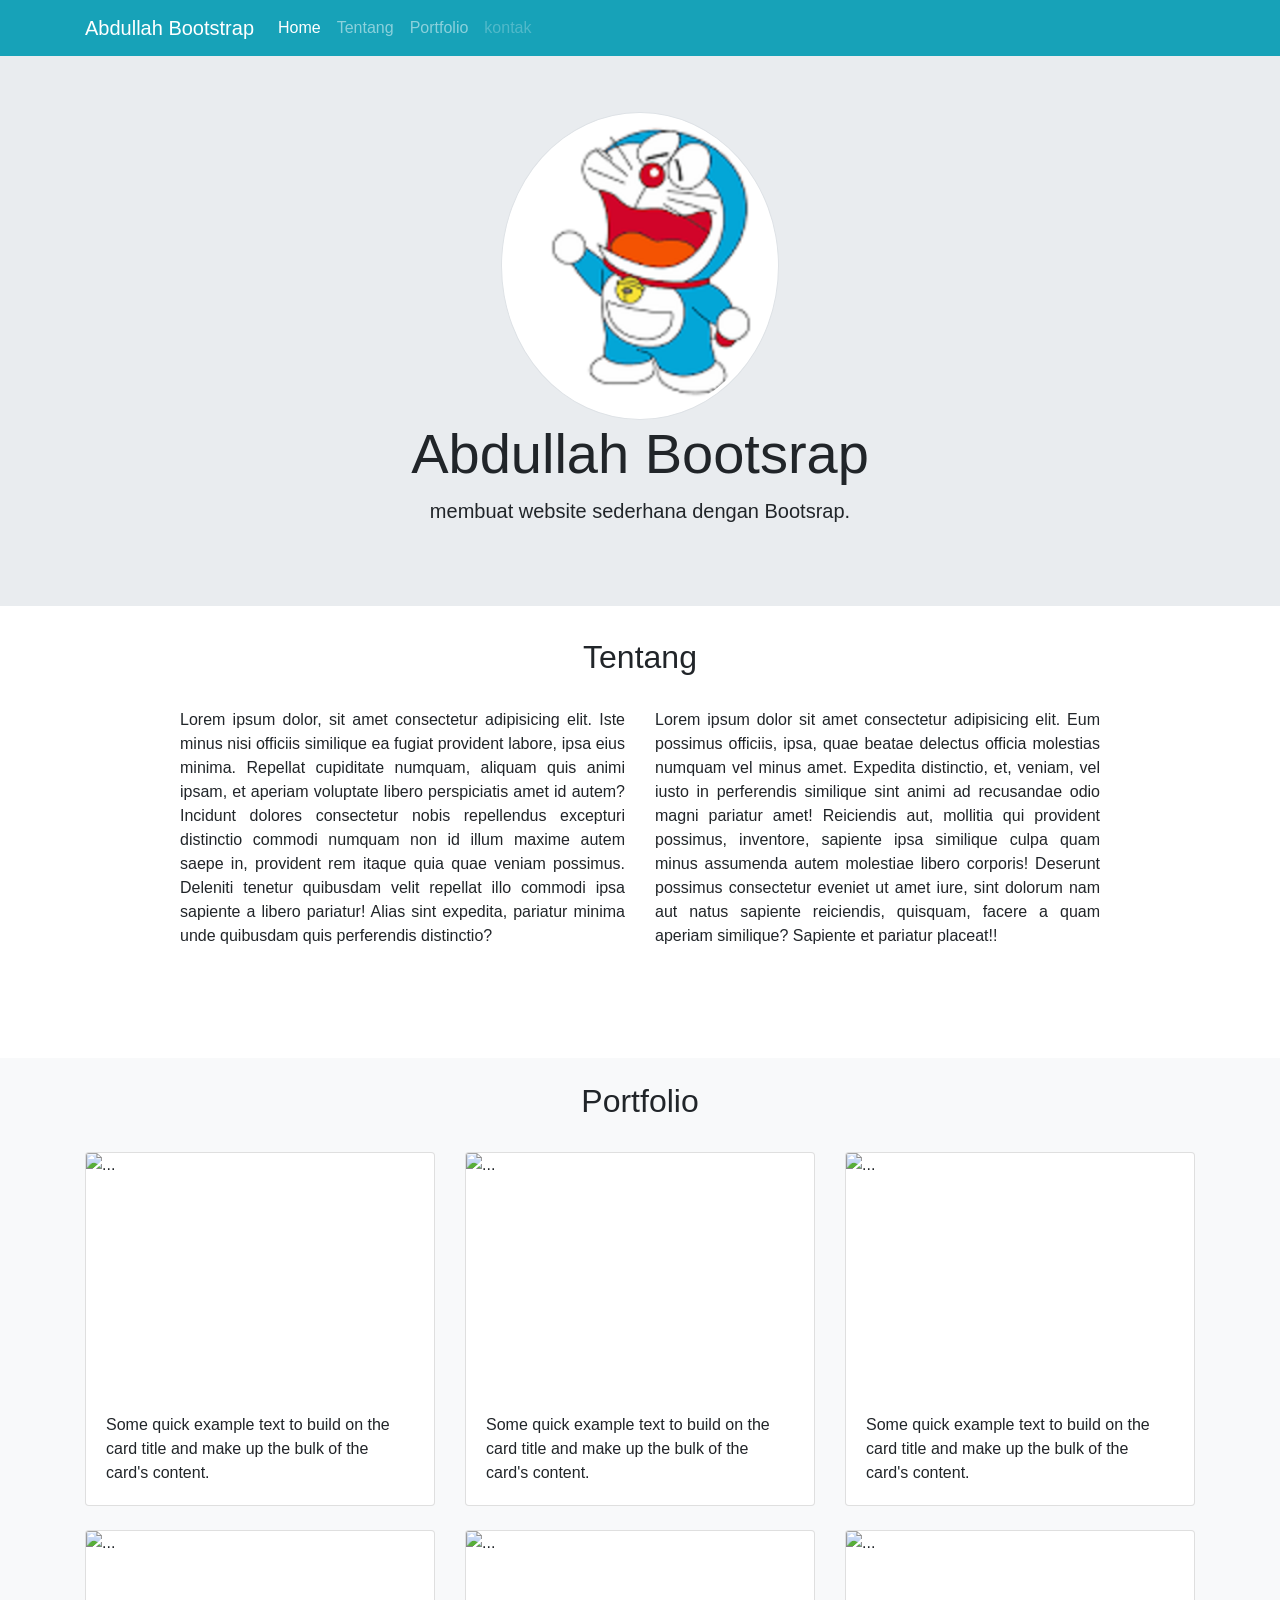
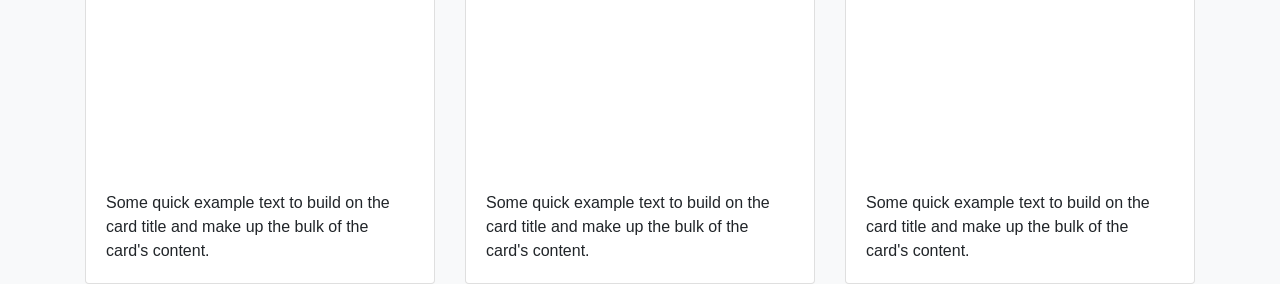
==== Bootstrap1/index.html @ 6b46686d "menambahkan margin bottom antar gambar(antar baris)" ====
<!doctype html>
<html lang="en">
  <head>
    <!-- Required meta tags -->
    <meta charset="utf-8">
    <meta name="viewport" content="width=device-width, initial-scale=1, shrink-to-fit=no">

    <!-- Bootstrap CSS -->
    <link rel="stylesheet" href="https://stackpath.bootstrapcdn.com/bootstrap/4.3.1/css/bootstrap.min.css" integrity="sha384-ggOyR0iXCbMQv3Xipma34MD+dH/1fQ784/j6cY/iJTQUOhcWr7x9JvoRxT2MZw1T" crossorigin="anonymous">

    <title>Dev_Coder</title>

    <link rel="stylesheet" href="style.css">
  </head>
  <body class="mt-5">
        <nav class="navbar fixed-top navbar-expand-lg navbar-dark bg-info">
            <div class="container">
                <a class="navbar-brand" href="#">Abdullah Bootstrap</a>
                <button class="navbar-toggler" type="button" data-toggle="collapse" data-target="#navbarNav" aria-controls="navbarNav" aria-expanded="false" aria-label="Toggle navigation">
                  <span class="navbar-toggler-icon"></span>
                </button>
                <div class="collapse navbar-collapse" id="navbarNav">
                  <ul class="navbar-nav">
                    <li class="nav-item active">
                      <a class="nav-link" href="#">Home <span class="sr-only">(current)</span></a>
                    </li>
                    <li class="nav-item">
                      <a class="nav-link" href="#">Tentang</a>
                    </li>
                    <li class="nav-item">
                      <a class="nav-link" href="#">Portfolio</a>
                    </li>
                    <li class="nav-item">
                      <a class="nav-link disabled" href="#" tabindex="-1" aria-disabled="true">kontak</a>
                    </li>
                  </ul>
                </div>
            </div>
              </nav>

              <div class="jumbotron jumbotron-fluid">
                    <div class="container text-center">
                      <img src="foto/dora1.png" width="25%" class="rounded-circle img-thumbnail">
                      <h1 class="display-4">Abdullah Bootsrap</h1>
                      <p class="lead">membuat website sederhana dengan Bootsrap.</p>
                    </div>
                  </div>

            <section id="about" class="about">
            <div class="container">
                <div class="row mb-4">
                <div class="col text-center">
                  <h2>Tentang</h2>  
                </div>    
                </div>

                <div class="row justify-content-center">
                <div class="col-md-5 text-center">
                    <p class="text-justify"> Lorem ipsum dolor, sit amet consectetur adipisicing elit. Iste minus nisi officiis similique ea fugiat provident labore, ipsa eius minima. Repellat cupiditate numquam, aliquam quis animi ipsam, et aperiam voluptate libero perspiciatis amet id autem? Incidunt dolores consectetur nobis repellendus excepturi distinctio commodi numquam non id illum maxime autem saepe in, provident rem itaque quia quae veniam possimus. Deleniti tenetur quibusdam velit repellat illo commodi ipsa sapiente a libero pariatur! Alias sint expedita, pariatur minima unde quibusdam quis perferendis distinctio?</p>
                </div>
                <div class="col-md-5 text-center">
                    <p class="text-justify"> Lorem ipsum dolor sit amet consectetur adipisicing elit. Eum possimus officiis, ipsa, quae beatae delectus officia molestias numquam vel minus amet. Expedita distinctio, et, veniam, vel iusto in perferendis similique sint animi ad recusandae odio magni pariatur amet! Reiciendis aut, mollitia qui provident possimus, inventore, sapiente ipsa similique culpa quam minus assumenda autem molestiae libero corporis! Deserunt possimus consectetur eveniet ut amet iure, sint dolorum nam aut natus sapiente reiciendis, quisquam, facere a quam aperiam similique? Sapiente et pariatur placeat!!</p>
                </div>
                </div>
            </div>      
            </section>


            <section id="portfolio" class="portfolio bg-light">
            <div class="container">
                <div class="row mb-4 pt-4">
                <div class="col text-center">
                <h2>Portfolio</h2>
                </div>
                </div>

                <div class="row mb-4">
                <div class="col-md">
                  <div class="card">
                    <img src="foto/viuw1.png" height="240px" class="card-img-top" alt="...">
                    <div class="card-body">
                      <p class="card-text">Some quick example text to build on the card title and make up the bulk of the card's content.</p>
                    </div>
                  </div>
                </div>
                <div class="col-md">
                  <div class="card">
                    <img src="foto/viuw2.png" height="240px" class="card-img-top" alt="...">
                    <div class="card-body">
                      <p class="card-text">Some quick example text to build on the card title and make up the bulk of the card's content.</p>
                    </div>
                  </div>
                </div>
                <div class="col-md">
                  <div class="card">
                    <img src="foto/viuw3.png" height="240px" class="card-img-top" alt="...">
                    <div class="card-body">
                      <p class="card-text">Some quick example text to build on the card title and make up the bulk of the card's content.</p>
                    </div>
                  </div>
                </div>
                </div>
              


                <div class="row mb-4">
                  <div class="col-md">
                    <div class="card">
                      <img src="foto/viuw4.png" height="240px" class="card-img-top" alt="...">
                      <div class="card-body">
                        <p class="card-text">Some quick example text to build on the card title and make up the bulk of the card's content.</p>
                      </div>
                    </div>
                  </div>
                  <div class="col-md">
                    <div class="card">
                      <img src="foto/viuw5.png" height="240px" class="card-img-top" alt="...">
                      <div class="card-body">
                        <p class="card-text">Some quick example text to build on the card title and make up the bulk of the card's content.</p>
                      </div>
                    </div>
                  </div>
                  <div class="col-md">
                    <div class="card">
                      <img src="foto/viuw6.png" height="240px" class="card-img-top" alt="...">
                      <div class="card-body">
                        <p class="card-text">Some quick example text to build on the card title and make up the bulk of the card's content.</p>
                      </div>
                    </div>
                  </div>
                  </div>
            </div>
            </section>




    <!-- Optional JavaScript -->
    <!-- jQuery first, then Popper.js, then Bootstrap JS -->
    <script src="https://code.jquery.com/jquery-3.3.1.slim.min.js" integrity="sha384-q8i/X+965DzO0rT7abK41JStQIAqVgRVzpbzo5smXKp4YfRvH+8abtTE1Pi6jizo" crossorigin="anonymous"></script>
    <script src="https://cdnjs.cloudflare.com/ajax/libs/popper.js/1.14.7/umd/popper.min.js" integrity="sha384-UO2eT0CpHqdSJQ6hJty5KVphtPhzWj9WO1clHTMGa3JDZwrnQq4sF86dIHNDz0W1" crossorigin="anonymous"></script>
    <script src="https://stackpath.bootstrapcdn.com/bootstrap/4.3.1/js/bootstrap.min.js" integrity="sha384-JjSmVgyd0p3pXB1rRibZUAYoIIy6OrQ6VrjIEaFf/nJGzIxFDsf4x0xIM+B07jRM" crossorigin="anonymous"></script>
  </body>
</html>
---- Bootstrap1/style.css ----
section{
    min-height: 420px;
}
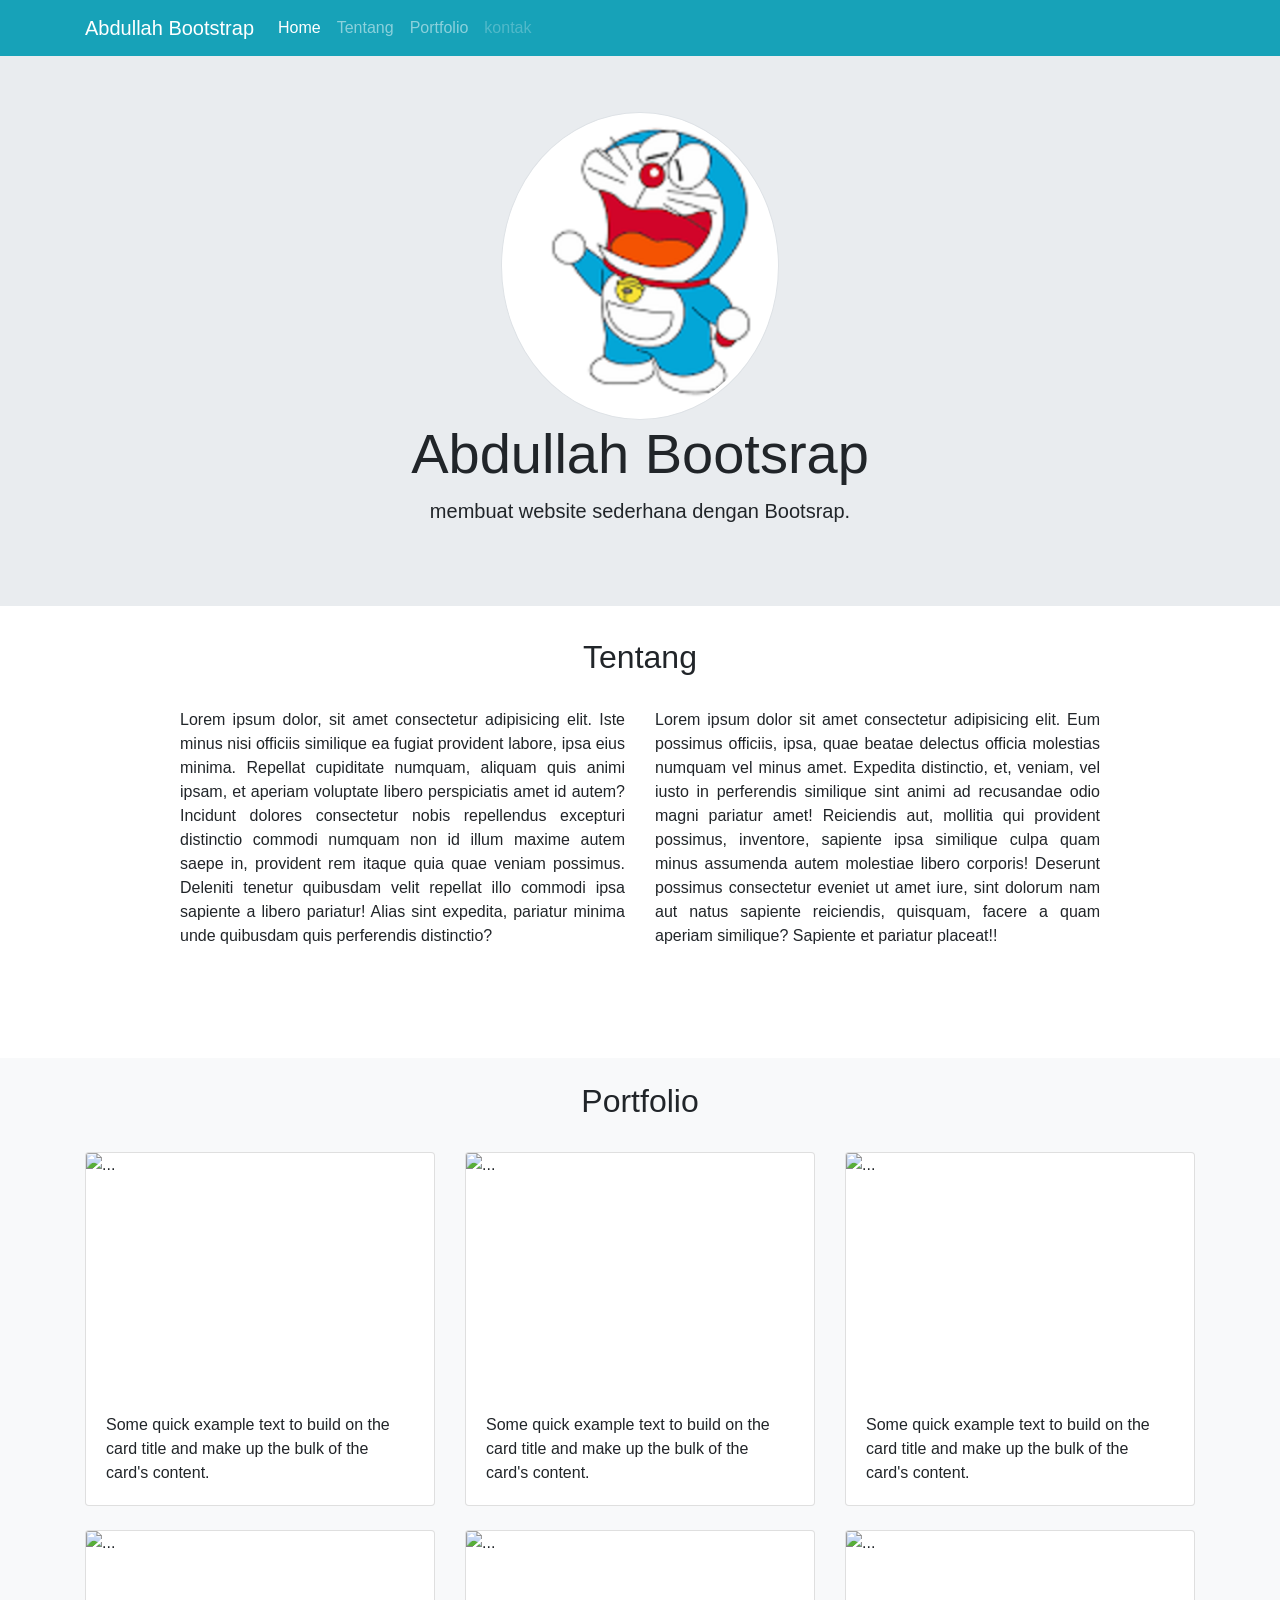
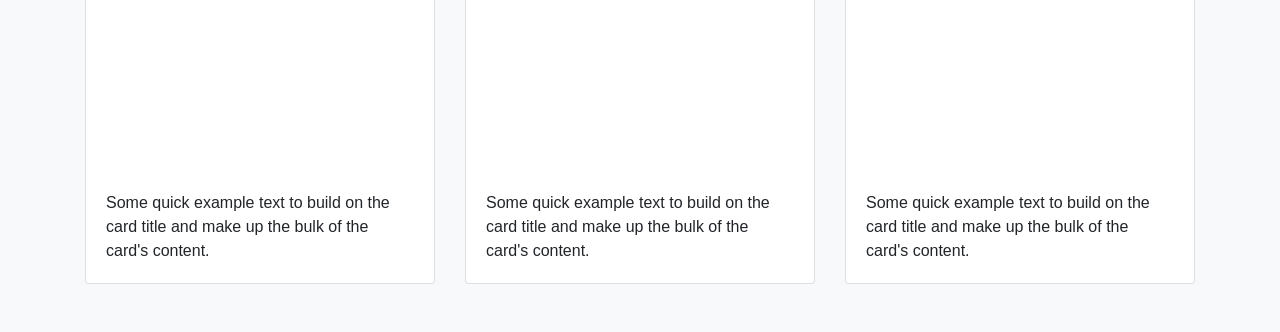
==== commit b5e17200: "menambahkan padding bottom diakhir gambar" ====
--- a/Bootstrap1/index.html
+++ b/Bootstrap1/index.html
@@ -66,7 +66,7 @@
             </section>
 
 
-            <section id="portfolio" class="portfolio bg-light">
+            <section id="portfolio" class="portfolio bg-light pb-4">
             <div class="container">
                 <div class="row mb-4 pt-4">
                 <div class="col text-center">
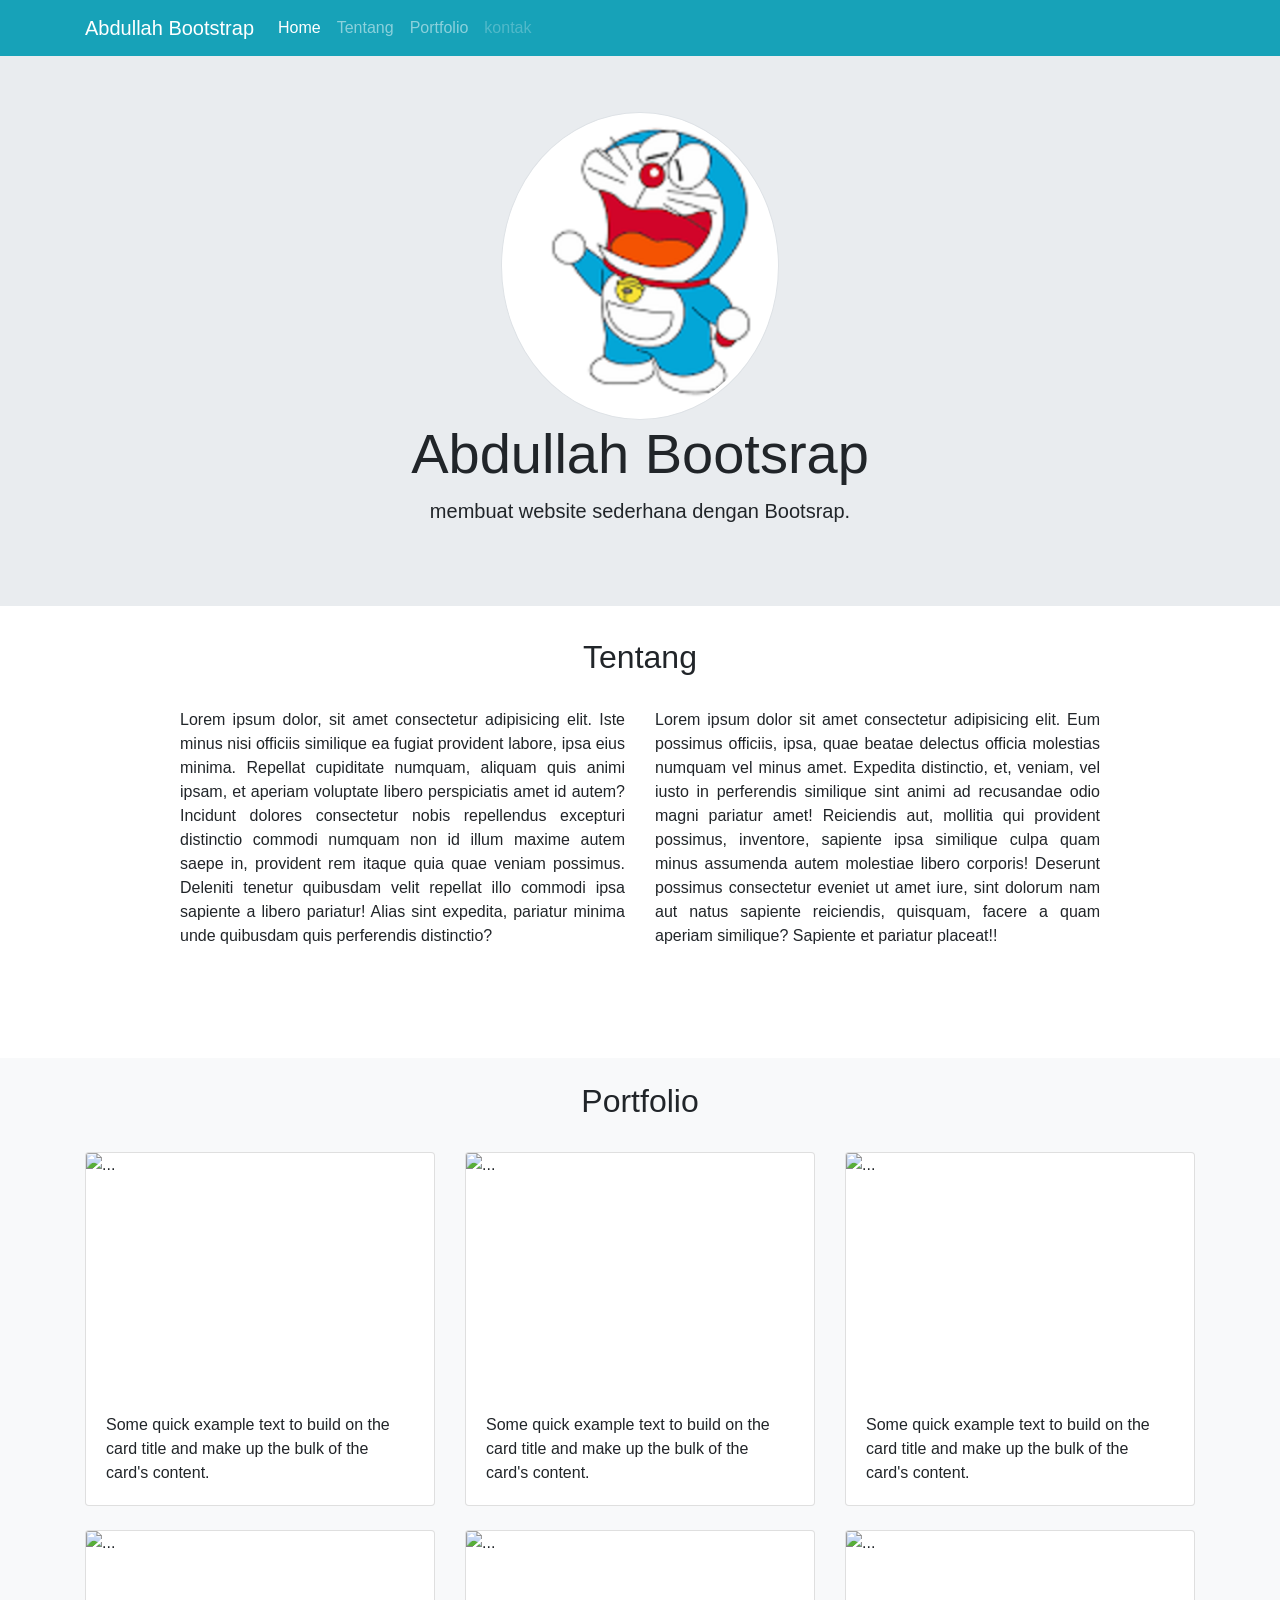
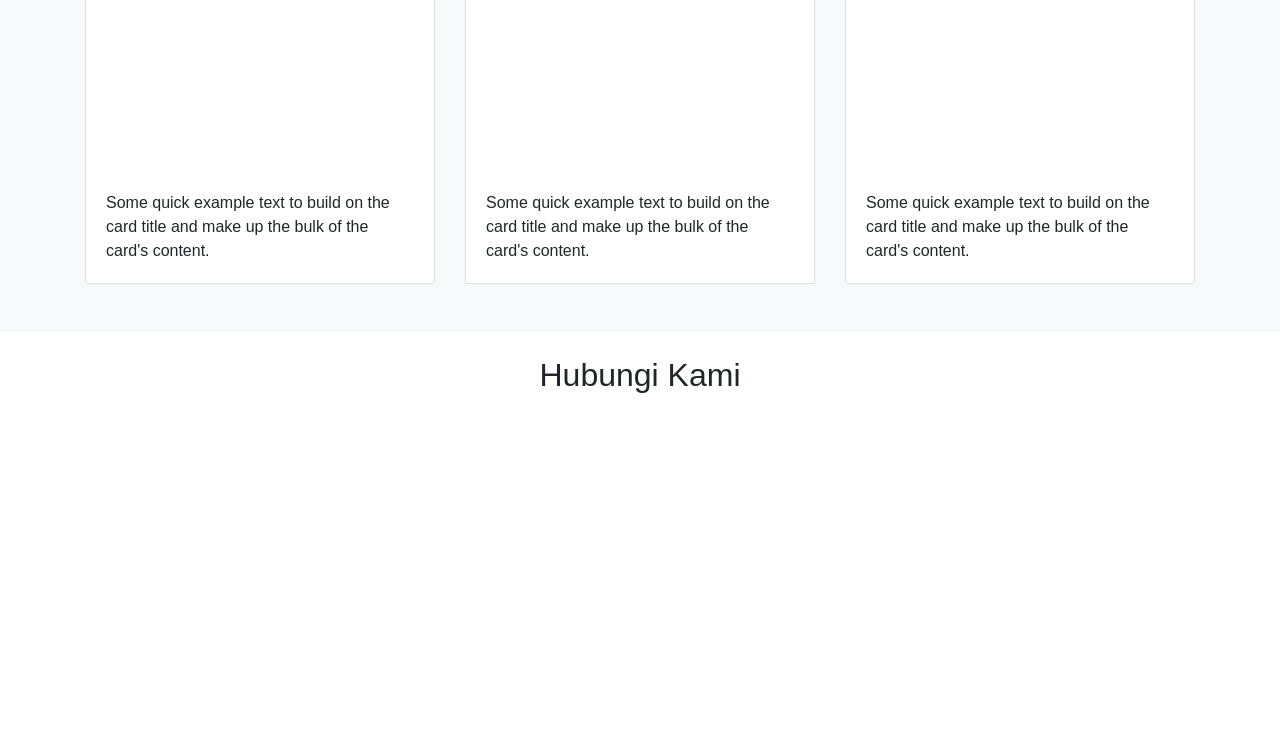
==== commit c67766b8: "menambahkan section utuk tulisan Hubungi kami dan mengatur posisi tengah serta padding maupun margin" ====
--- a/Bootstrap1/index.html
+++ b/Bootstrap1/index.html
@@ -132,7 +132,17 @@
             </div>
             </section>
 
-
+          
+            <section id="contact" class="contact">
+              <div class="container">
+                <div class="row text-center pt-4 mb-4">
+                  <div class="col">
+                    <h2>Hubungi Kami</h2>
+                  </div>
+                </div>
+              </div>
+            </section>
+            
 
 
     <!-- Optional JavaScript -->
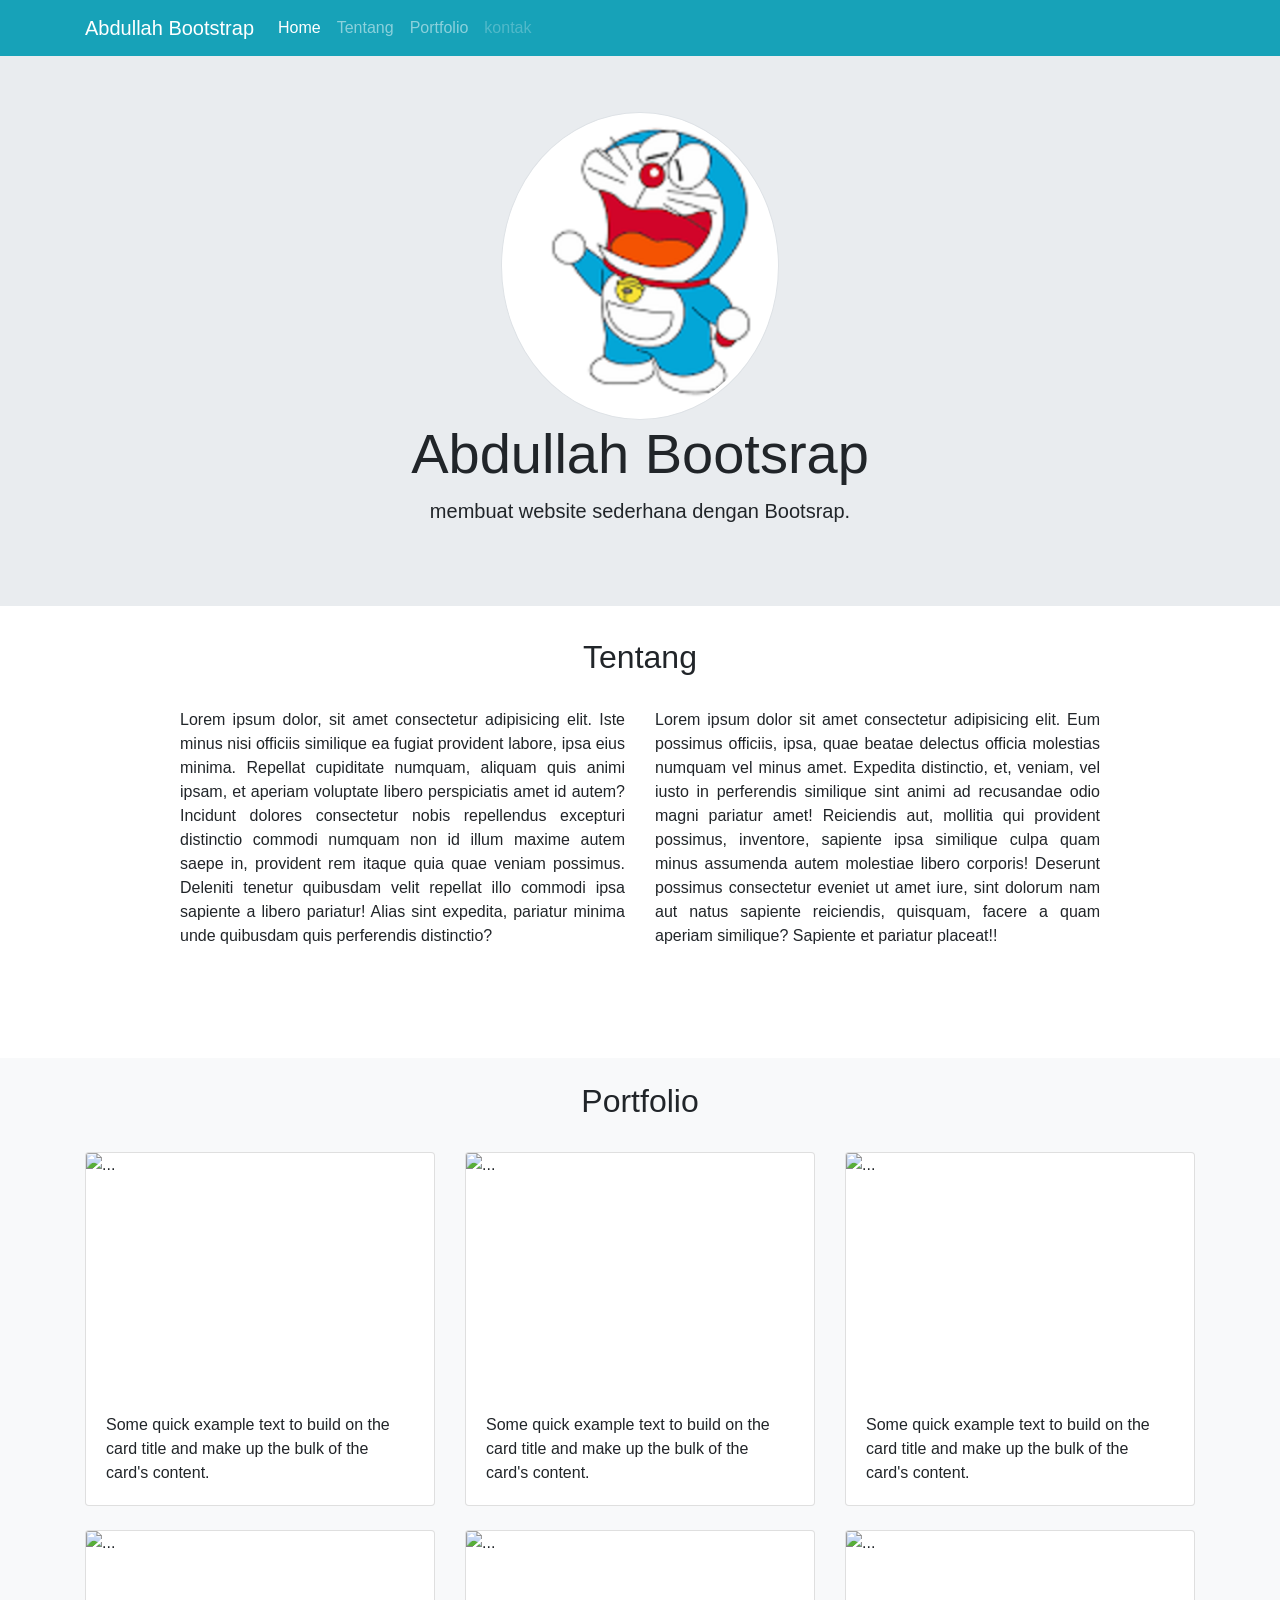
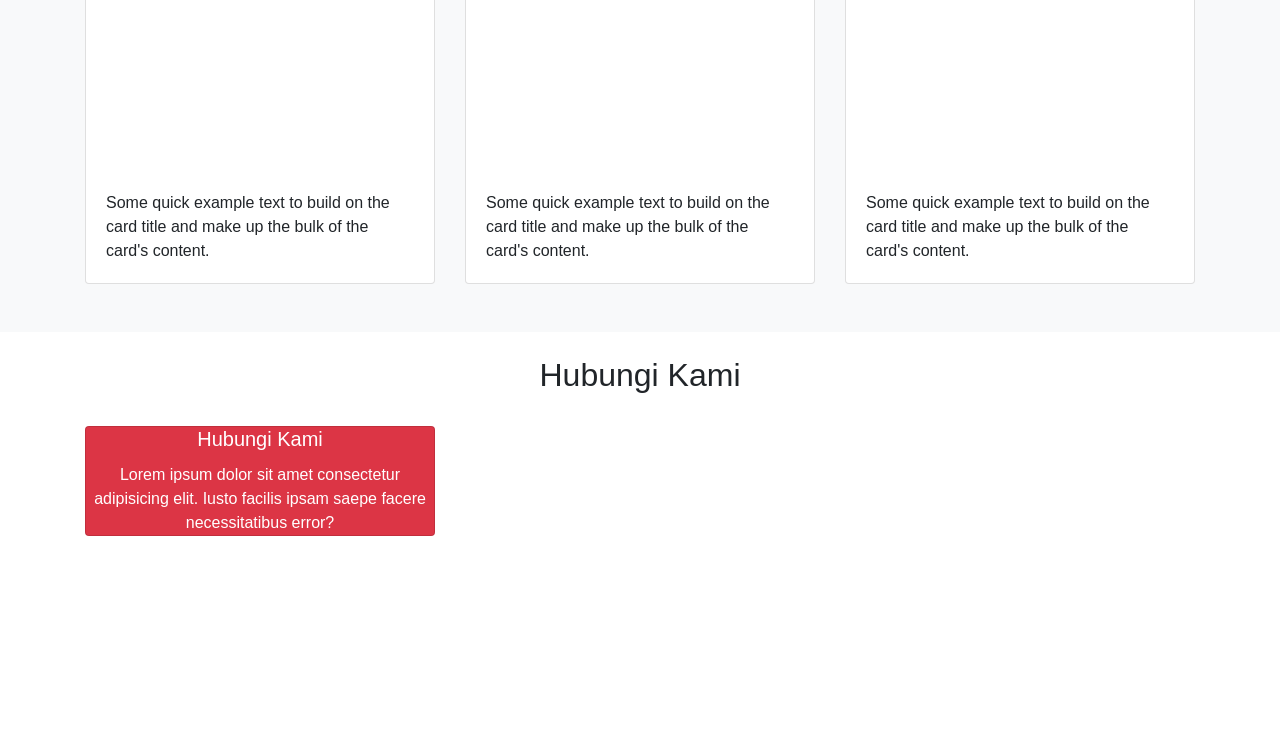
==== commit bd5e47b4: "menambahkan card body" ====
--- a/Bootstrap1/index.html
+++ b/Bootstrap1/index.html
@@ -135,11 +135,22 @@
           
             <section id="contact" class="contact">
               <div class="container">
-                <div class="row text-center pt-4 mb-4">
-                  <div class="col">
+                <div class="row  pt-4 mb-4">
+                  <div class="col text-center">
                     <h2>Hubungi Kami</h2>
                   </div>
                 </div>
+
+               <div class="row">
+                 <div class="col-lg-4 text-center">
+                    <div class="card text-white bg-danger mb-3>                       
+                        <div class="card-body">
+                          <h5 class="card-title">Hubungi Kami</h5>
+                          <p class="card-text">Lorem ipsum dolor sit amet consectetur adipisicing elit. Iusto facilis ipsam saepe facere necessitatibus error?</p>
+                        </div>
+                      </div>
+                 </div>
+               </div> 
               </div>
             </section>
             
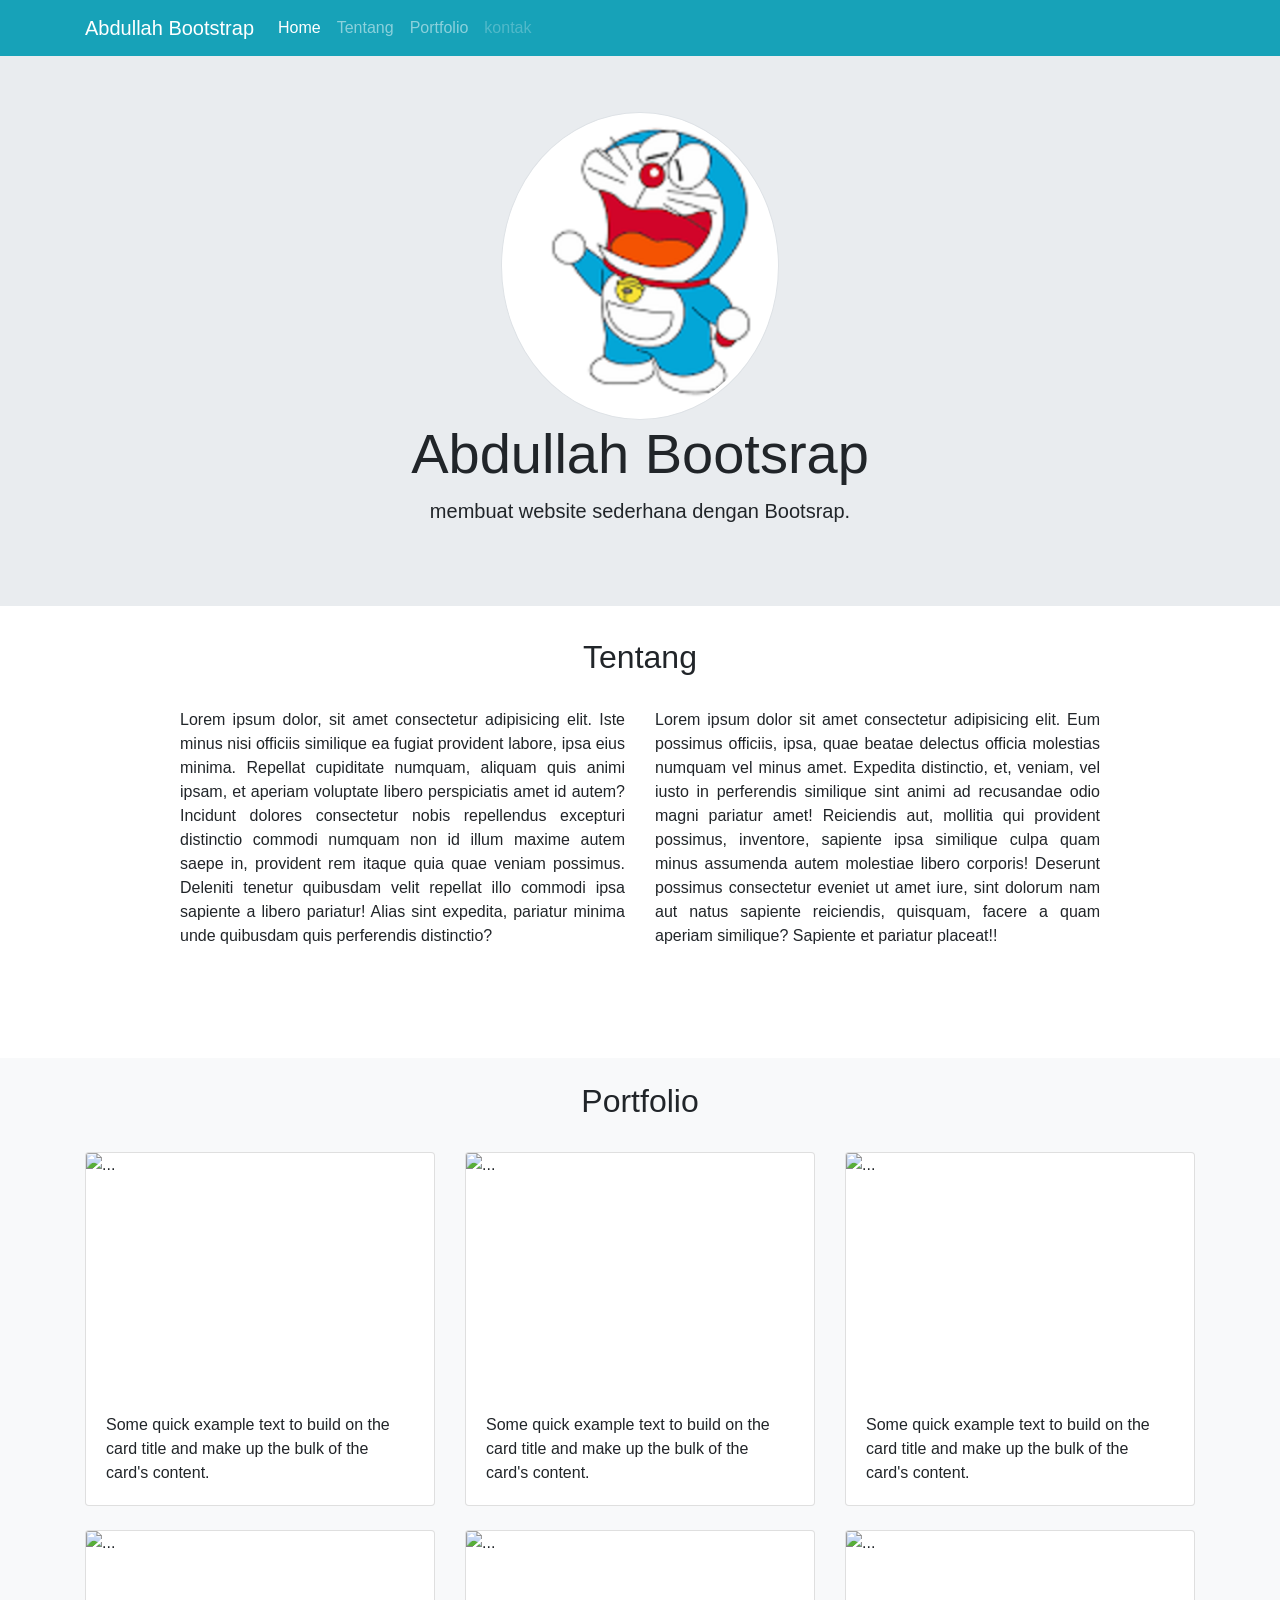
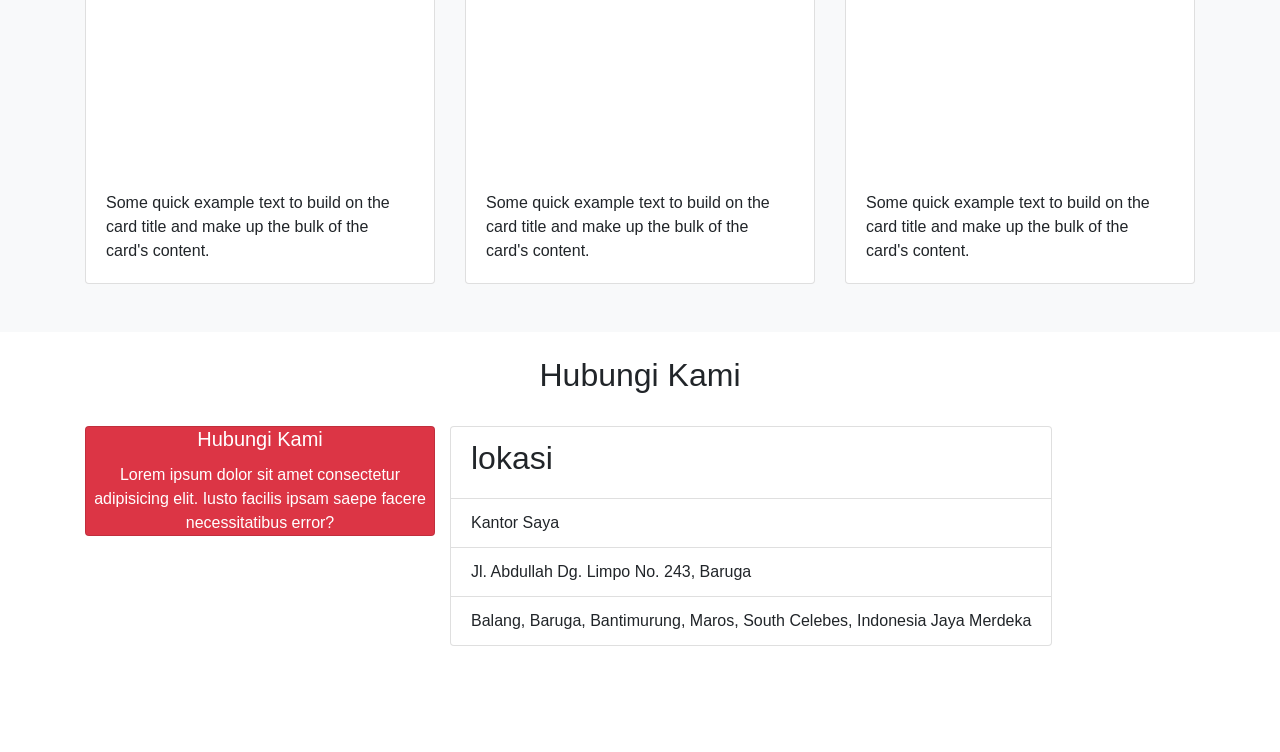
==== commit 5eb3c7d9: "menambahkan list group" ====
--- a/Bootstrap1/index.html
+++ b/Bootstrap1/index.html
@@ -149,6 +149,13 @@
                           <p class="card-text">Lorem ipsum dolor sit amet consectetur adipisicing elit. Iusto facilis ipsam saepe facere necessitatibus error?</p>
                         </div>
                       </div>
+                    
+                      <ul class="list-group">
+                          <li class="list-group-item"><h2>lokasi</h2></li>
+                          <li class="list-group-item">Kantor Saya</li>
+                          <li class="list-group-item">Jl. Abdullah Dg. Limpo No. 243, Baruga</li>
+                          <li class="list-group-item">Balang, Baruga, Bantimurung, Maros, South Celebes, Indonesia Jaya Merdeka</li>                          
+                        </ul> 
                  </div>
                </div> 
               </div>
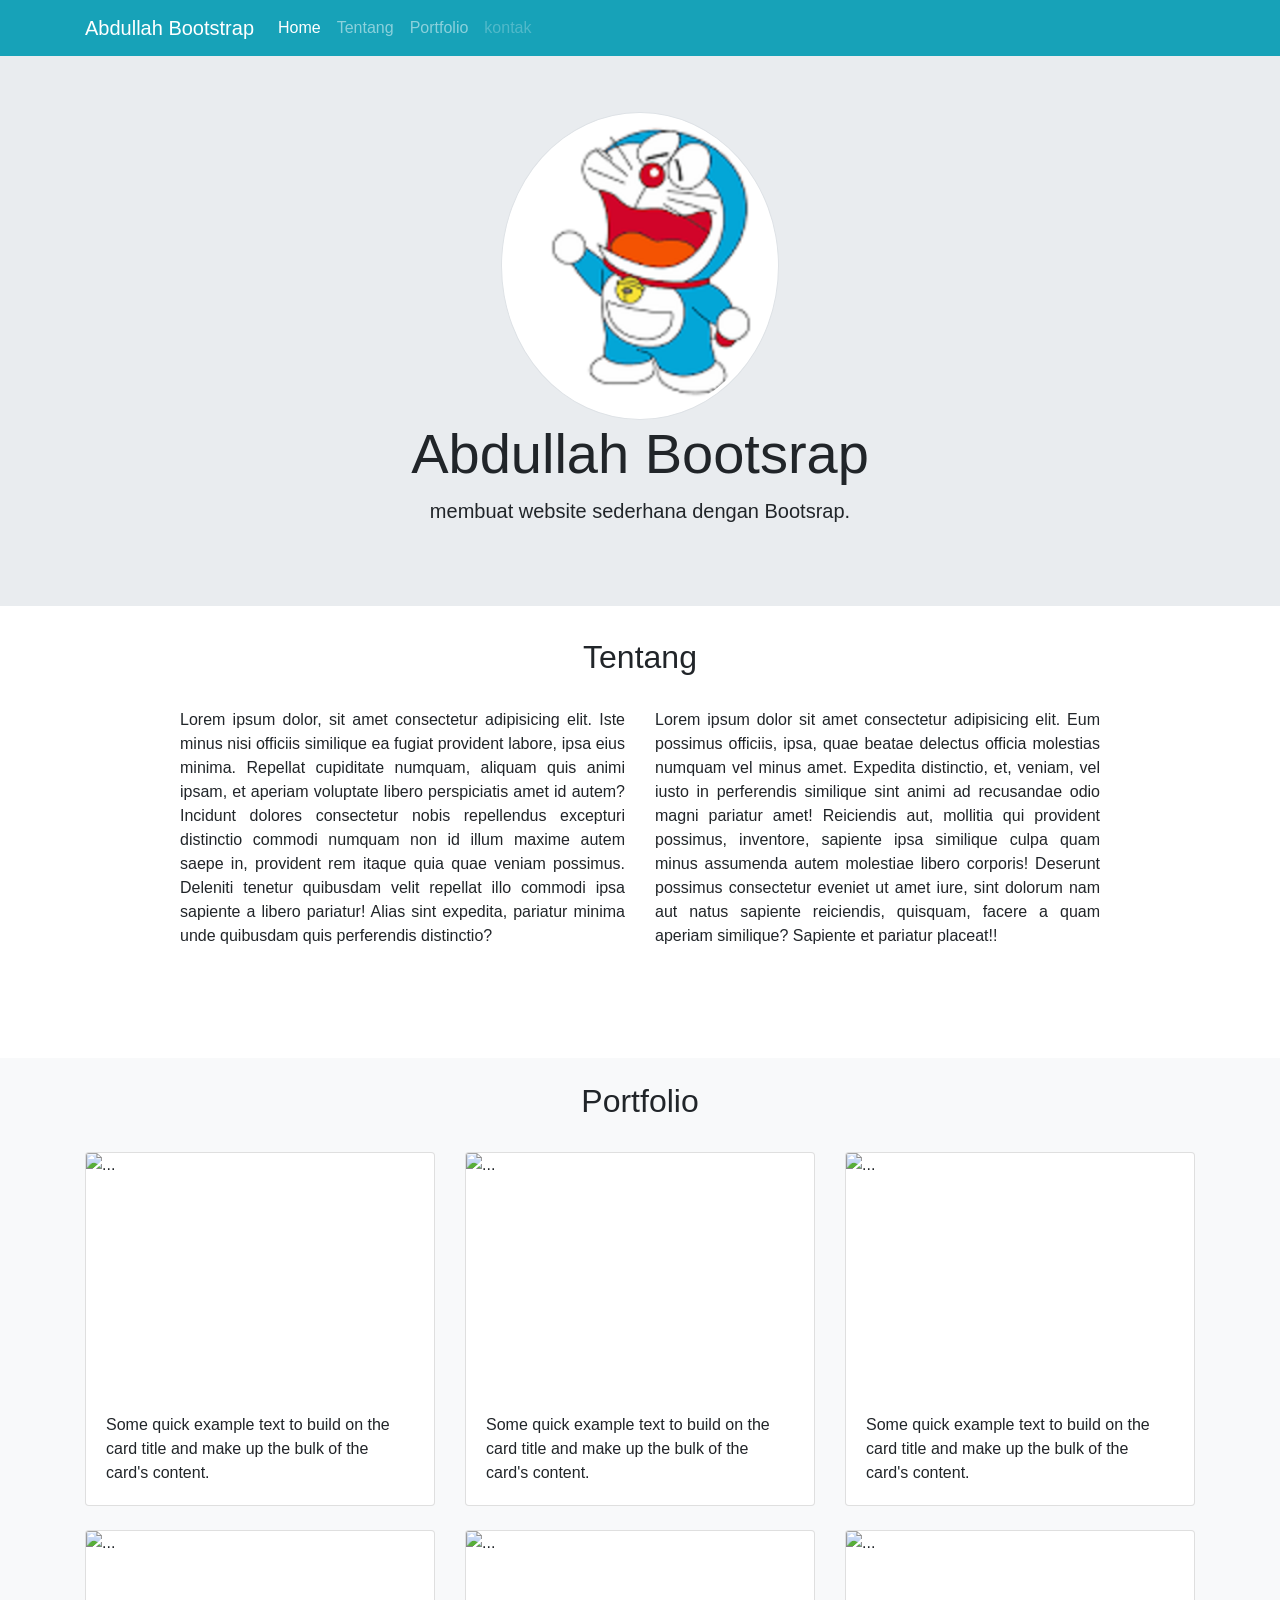
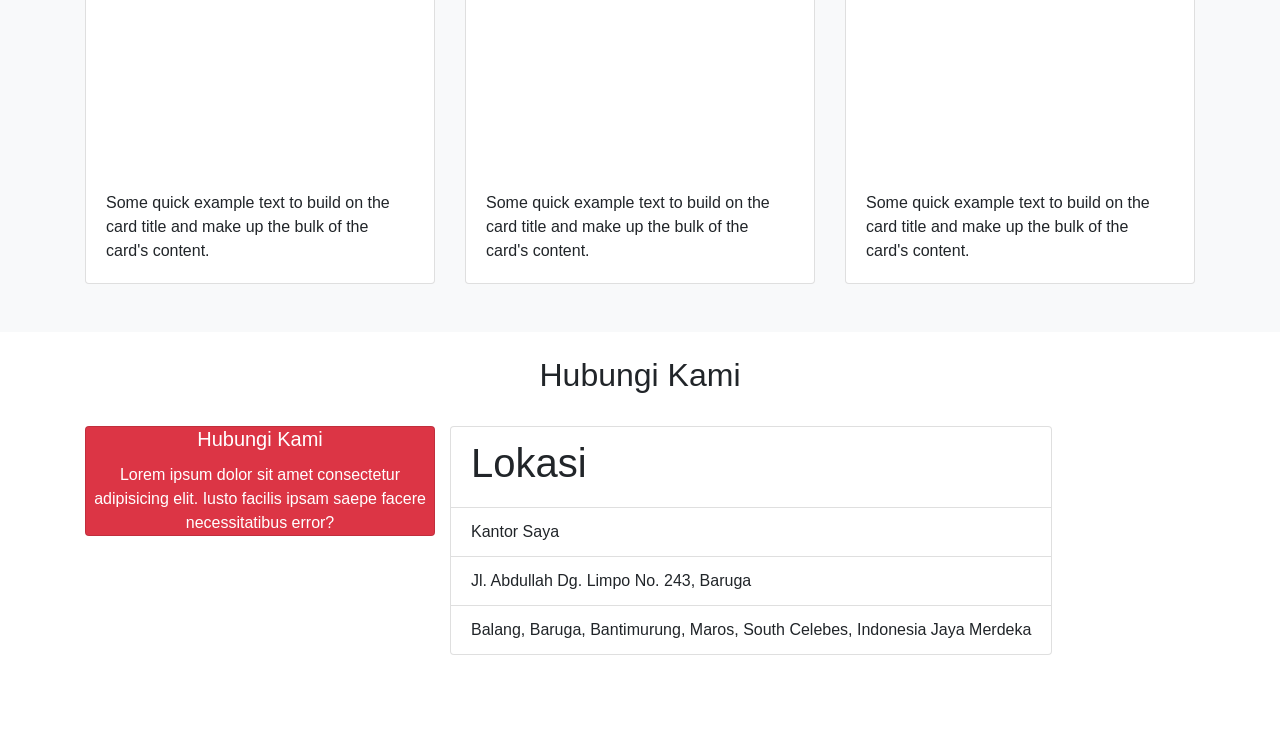
==== commit 99a813c6: "menambahkan list group" ====
--- a/Bootstrap1/index.html
+++ b/Bootstrap1/index.html
@@ -148,18 +148,17 @@
                           <h5 class="card-title">Hubungi Kami</h5>
                           <p class="card-text">Lorem ipsum dolor sit amet consectetur adipisicing elit. Iusto facilis ipsam saepe facere necessitatibus error?</p>
                         </div>
-                      </div>
-                    
+                      </div>                
                       <ul class="list-group">
-                          <li class="list-group-item"><h2>lokasi</h2></li>
+                          <li class="list-group-item"><h1>Lokasi</h1></li>
                           <li class="list-group-item">Kantor Saya</li>
                           <li class="list-group-item">Jl. Abdullah Dg. Limpo No. 243, Baruga</li>
                           <li class="list-group-item">Balang, Baruga, Bantimurung, Maros, South Celebes, Indonesia Jaya Merdeka</li>                          
-                        </ul> 
-                 </div>
-               </div> 
-              </div>
-            </section>
+                      </ul> 
+                  </div>
+                </div> 
+                </div>
+              </section>
             
 
 
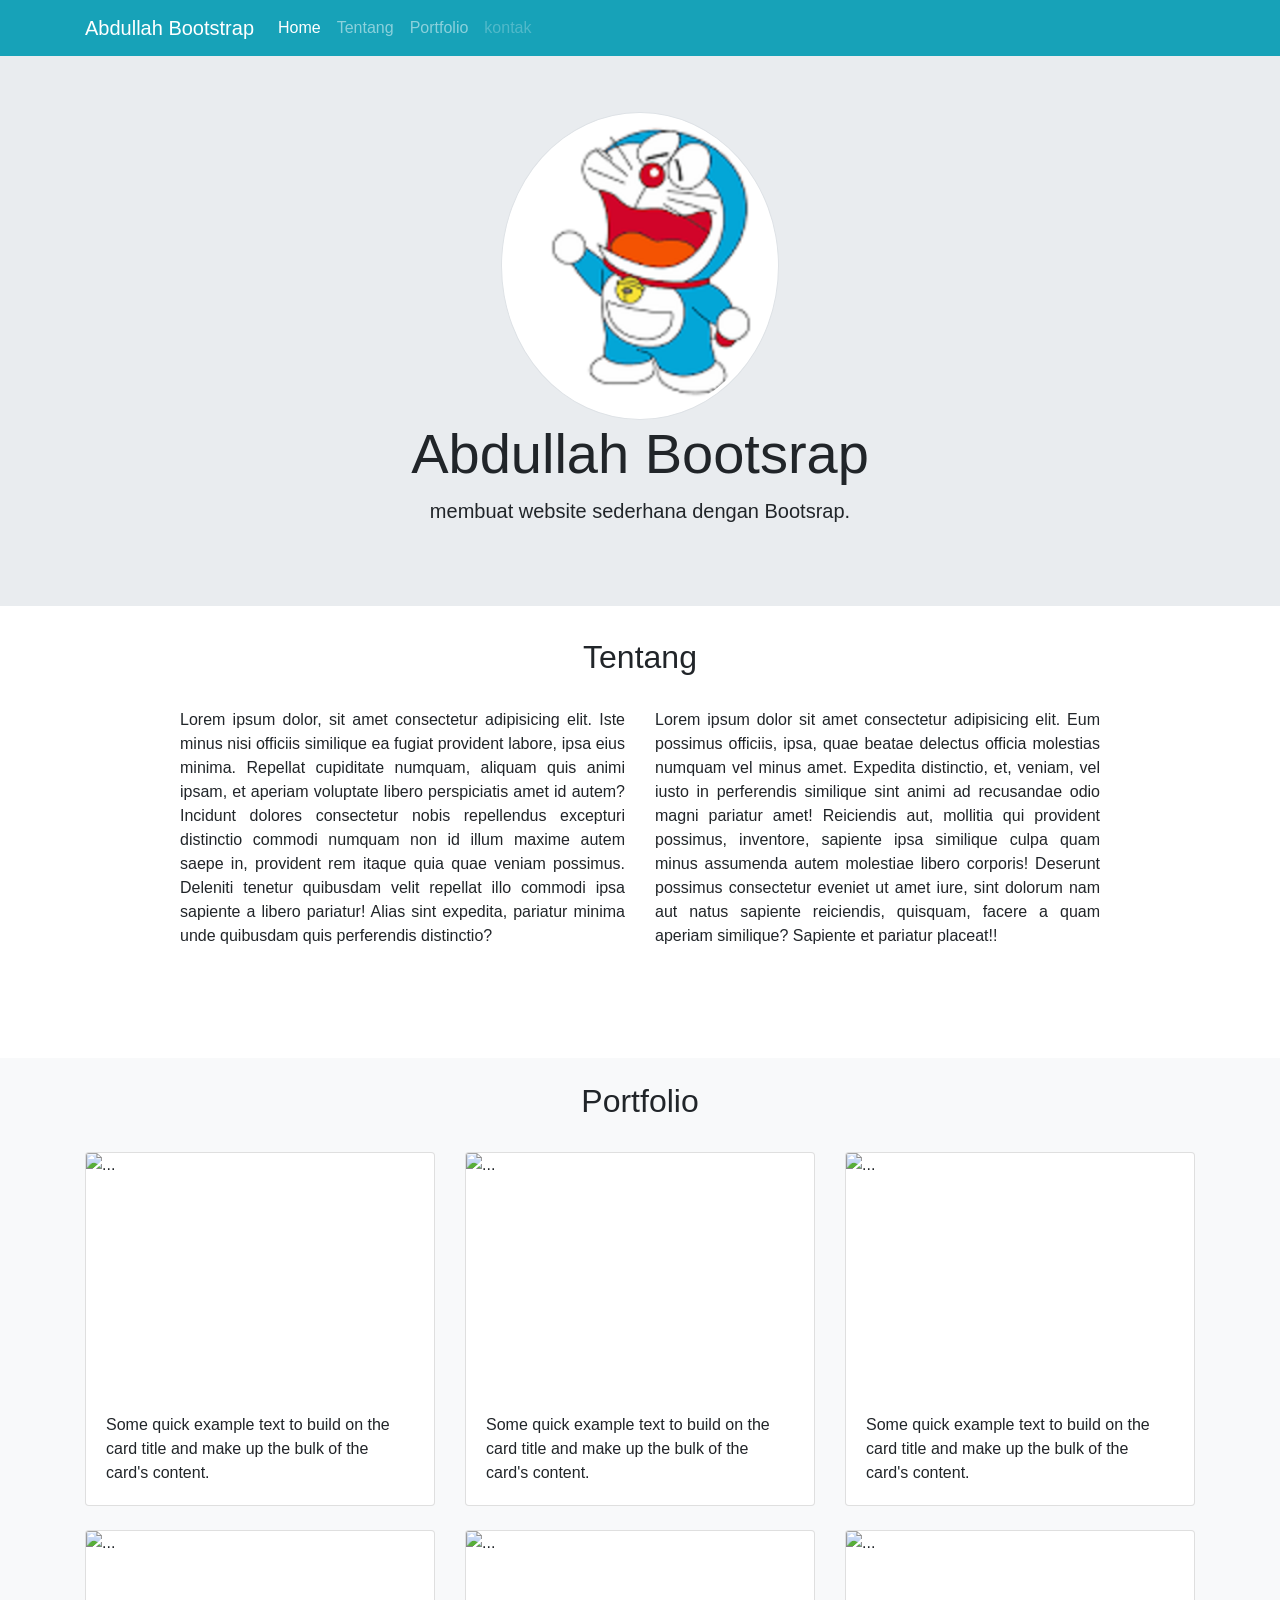
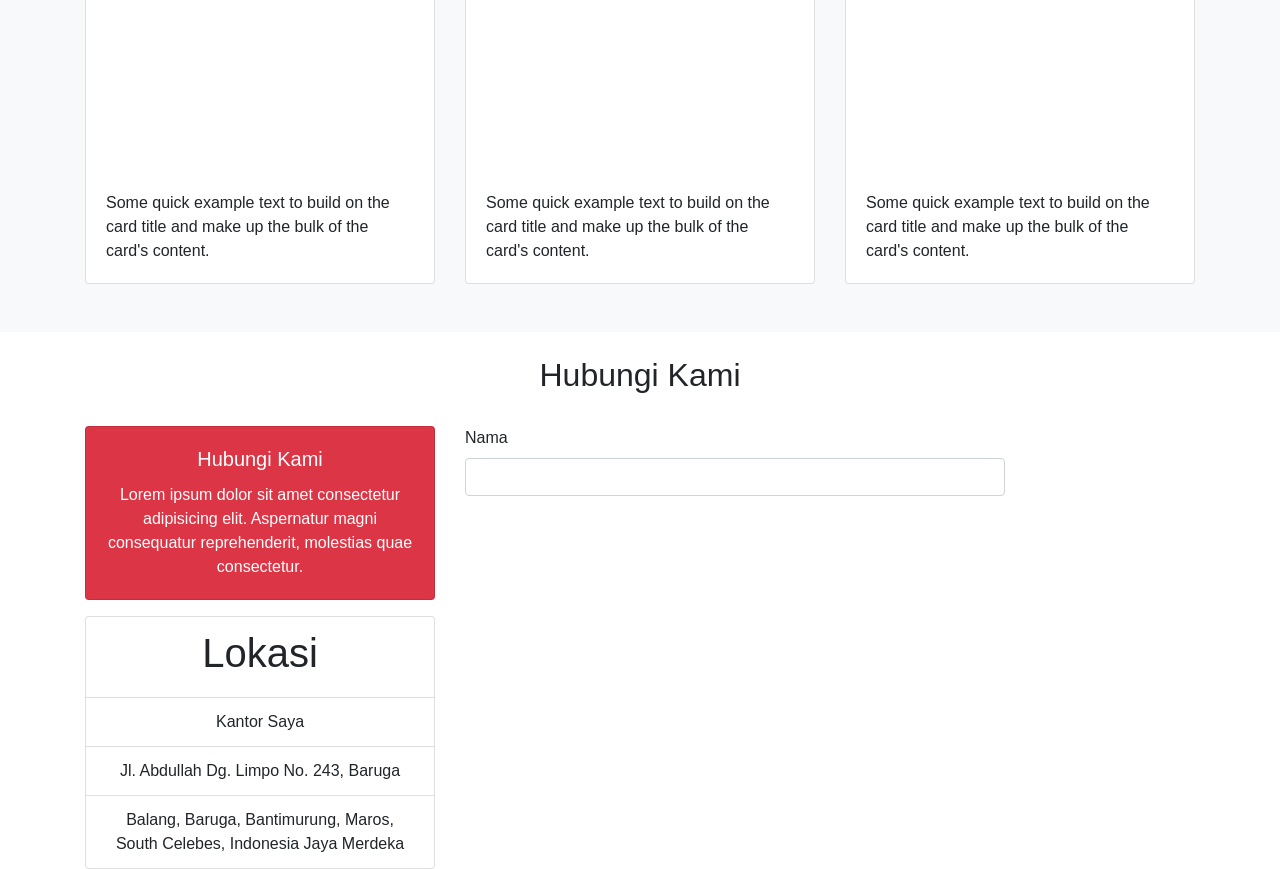
==== commit fb62e409: "menambahkan form group" ====
--- a/Bootstrap1/index.html
+++ b/Bootstrap1/index.html
@@ -143,10 +143,10 @@
 
                <div class="row">
                  <div class="col-lg-4 text-center">
-                    <div class="card text-white bg-danger mb-3>                       
+                    <div class="card text-white bg-danger mb-3">                       
                         <div class="card-body">
                           <h5 class="card-title">Hubungi Kami</h5>
-                          <p class="card-text">Lorem ipsum dolor sit amet consectetur adipisicing elit. Iusto facilis ipsam saepe facere necessitatibus error?</p>
+                          <p class="card-text">Lorem ipsum dolor sit amet consectetur adipisicing elit. Aspernatur magni consequatur reprehenderit, molestias quae consectetur.</p>
                         </div>
                       </div>                
                       <ul class="list-group">
@@ -155,7 +155,15 @@
                           <li class="list-group-item">Jl. Abdullah Dg. Limpo No. 243, Baruga</li>
                           <li class="list-group-item">Balang, Baruga, Bantimurung, Maros, South Celebes, Indonesia Jaya Merdeka</li>                          
                       </ul> 
-                  </div>
+                  </div>  
+                  <div class="col-lg-6">
+                      <form>
+                          <div class="form-group">
+                            <label for="Nama">Nama</label>
+                            <input type="text" class="form-control" id="Nama">
+                          </div>                          
+                        </form>
+                  </div>                           
                 </div> 
                 </div>
               </section>
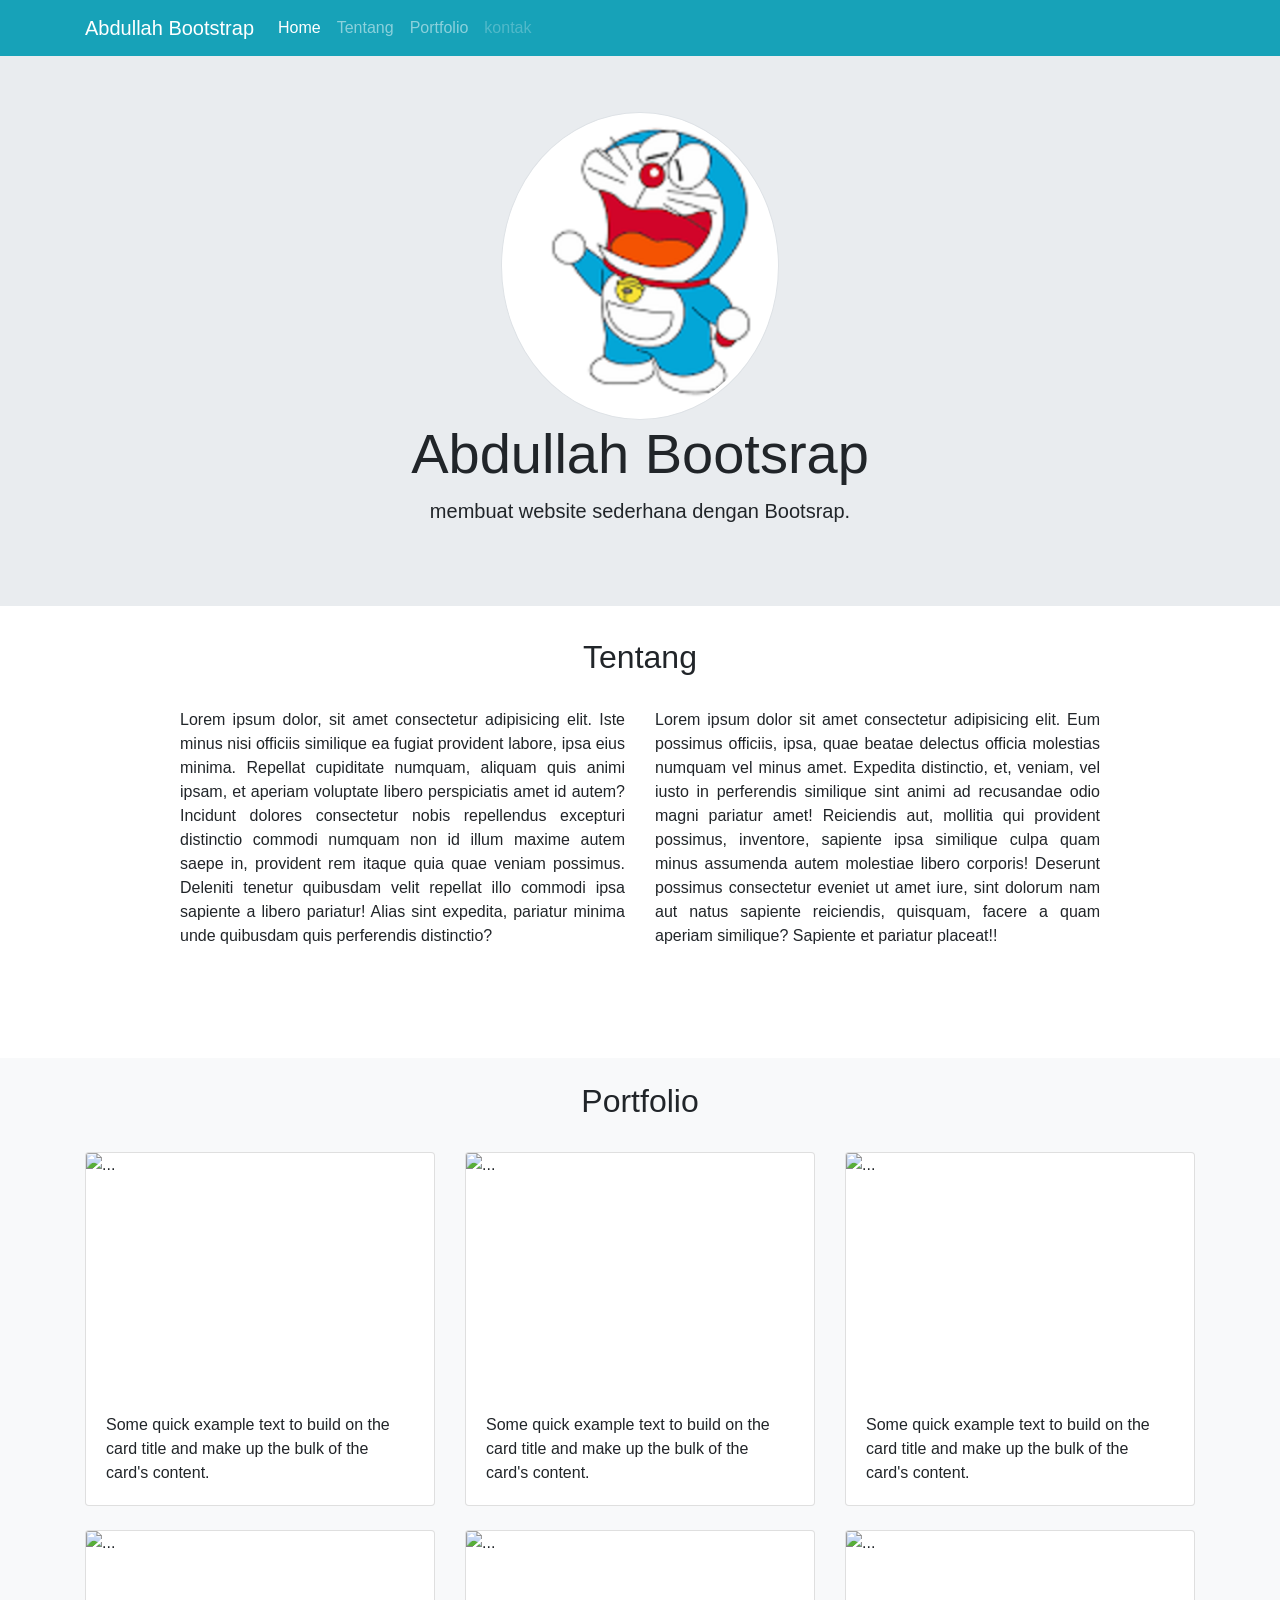
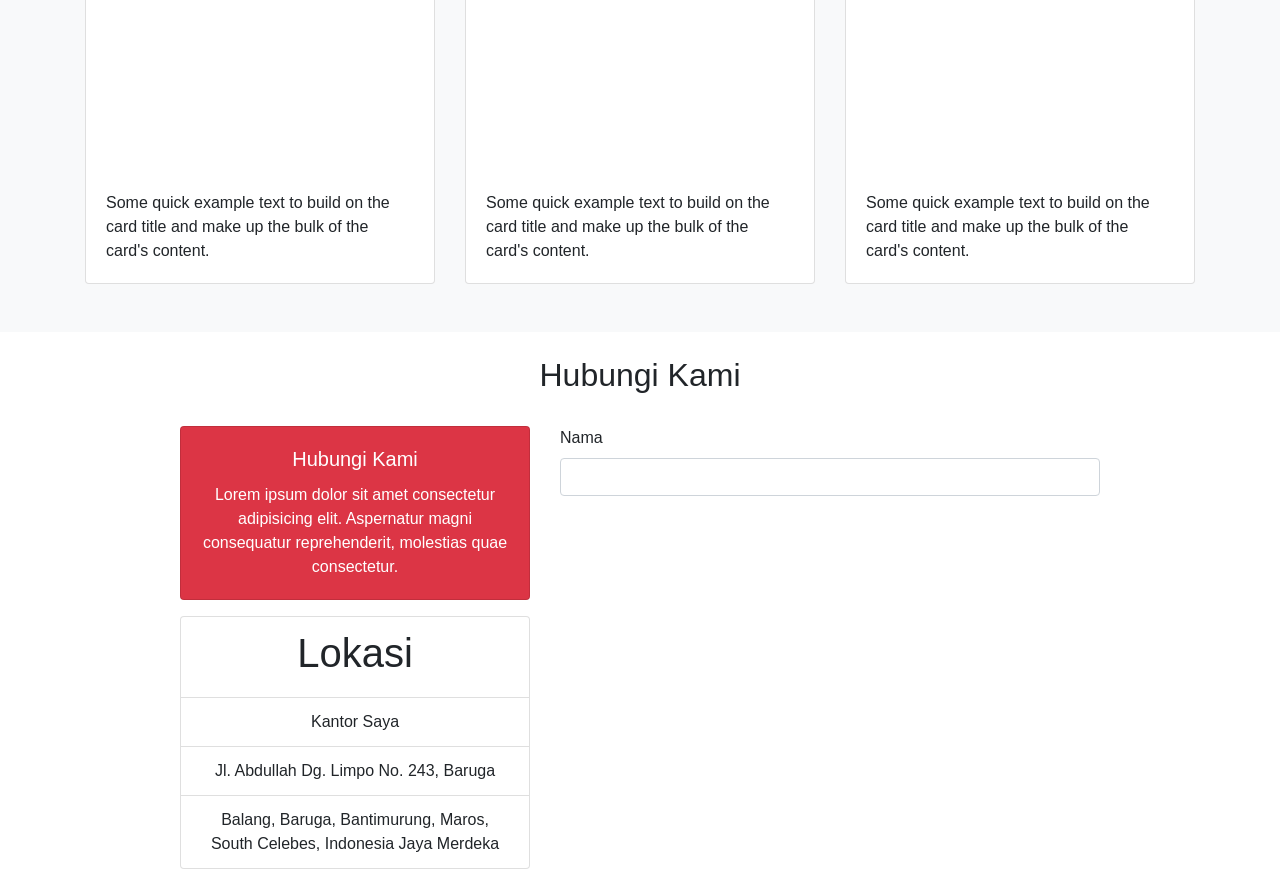
==== commit d30f1065: "merubah posisi baris ke tengah" ====
--- a/Bootstrap1/index.html
+++ b/Bootstrap1/index.html
@@ -141,7 +141,7 @@
                   </div>
                 </div>
 
-               <div class="row">
+               <div class="row justify-content-center">
                  <div class="col-lg-4 text-center">
                     <div class="card text-white bg-danger mb-3">                       
                         <div class="card-body">
